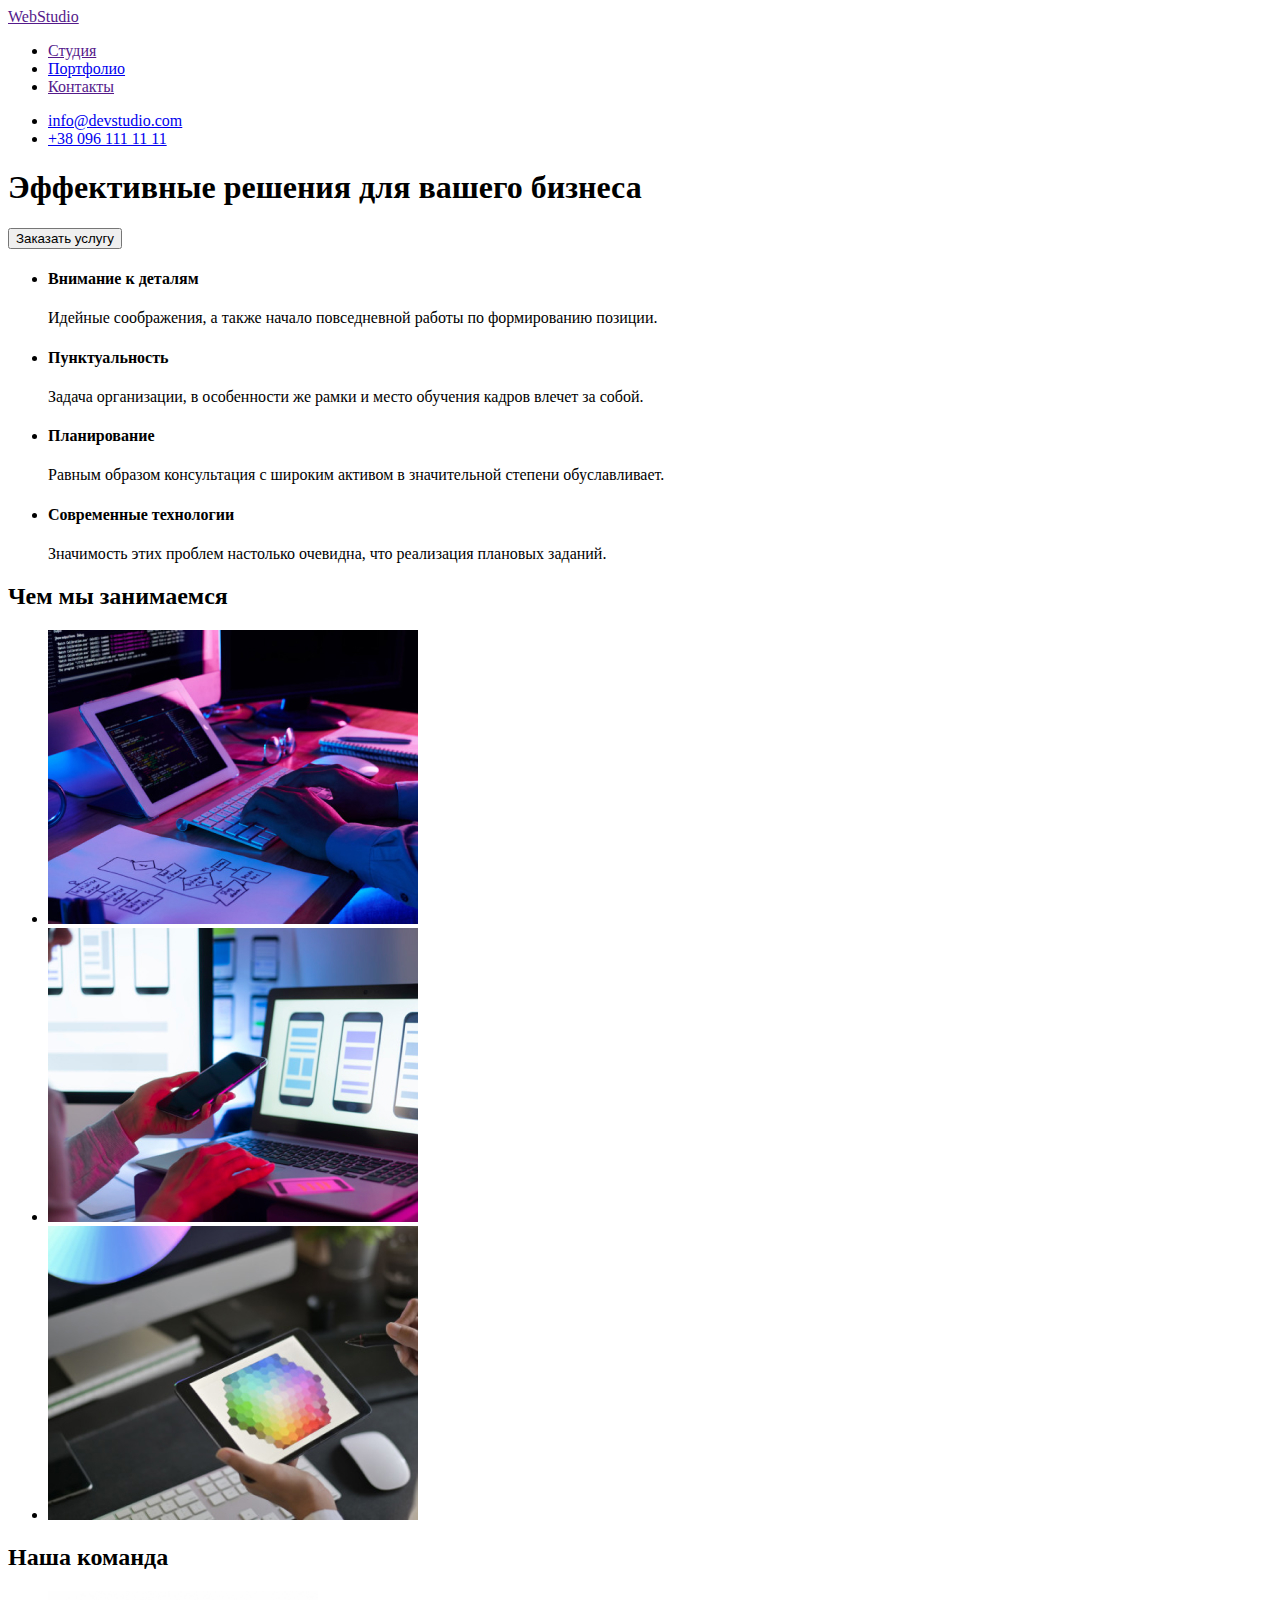
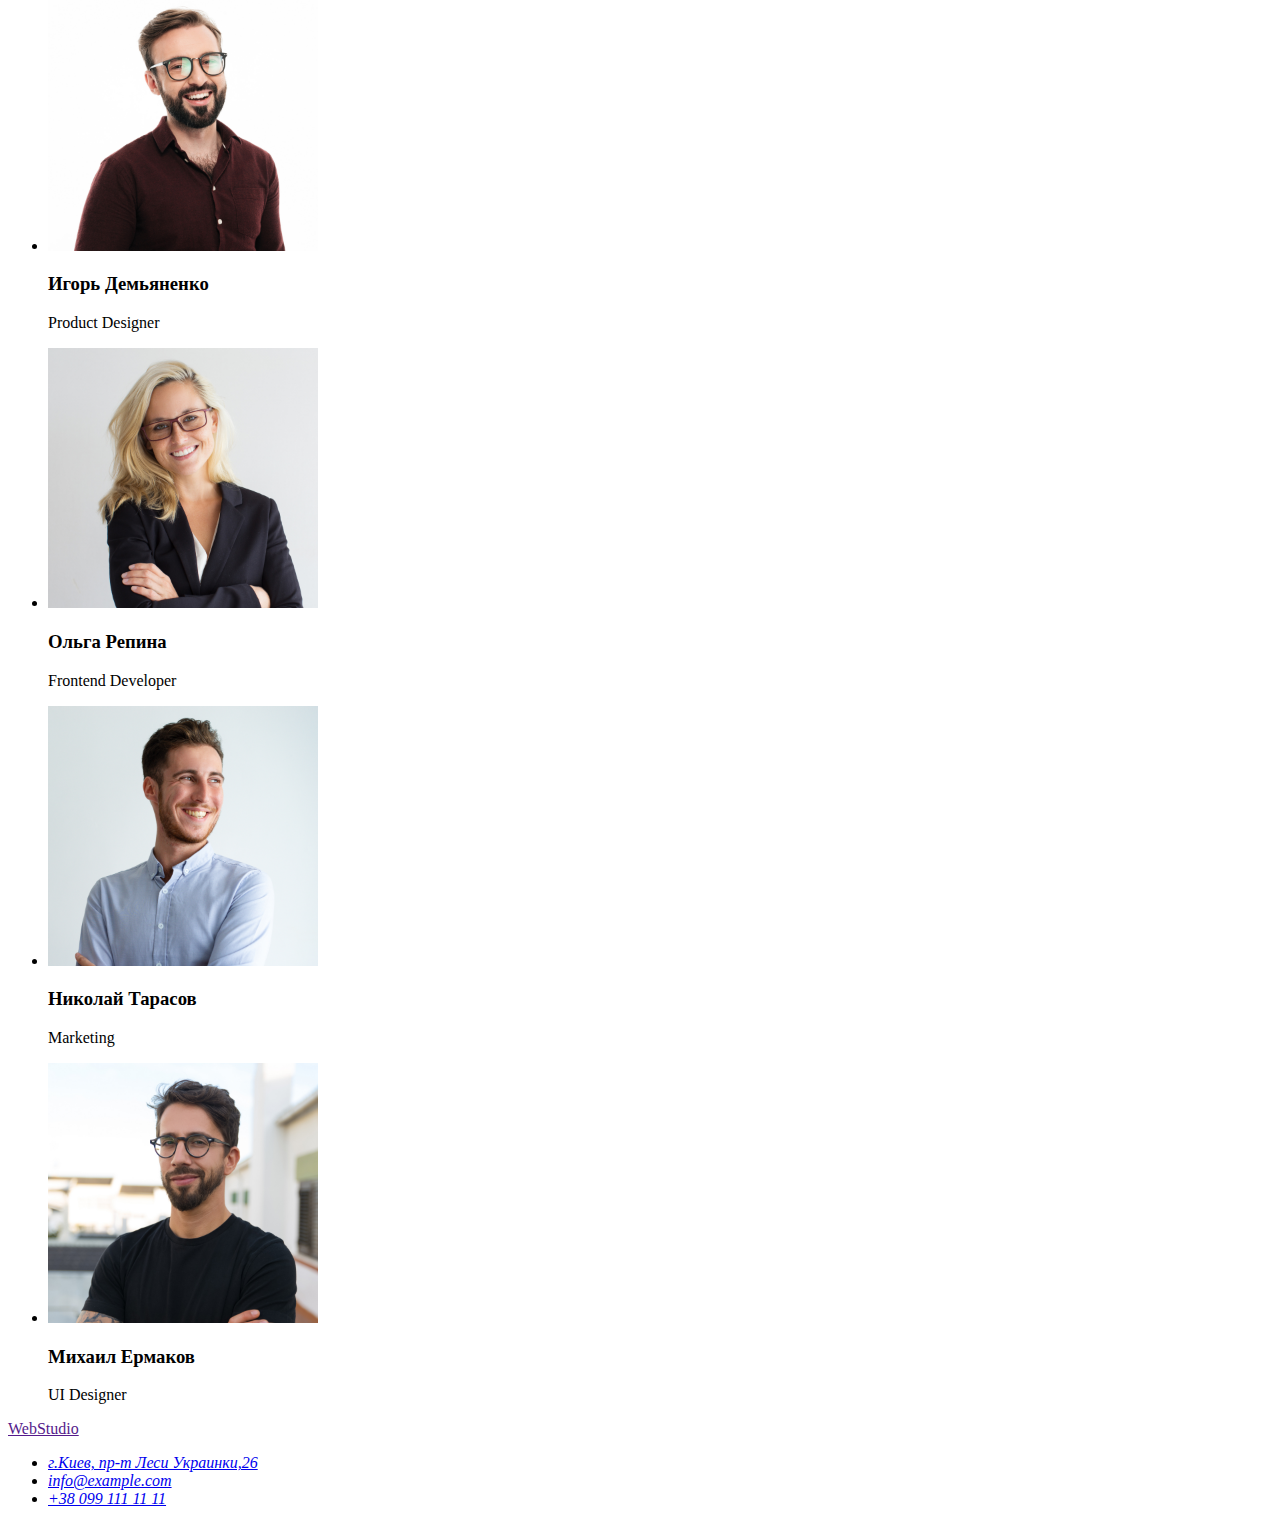
==== index.html @ 55330fe1 "create html view of portfolio page" ====
<!DOCTYPE html>
<html lang="ru">
  <head>
    <meta charset="UTF-8" />
    <meta http-equiv="X-UA-Compatible" content="IE=edge" />
    <meta name="viewport" content="width=device-width, initial-scale=1.0" />
    <link rel="stylesheet" href="/css/style.css">
    <title>Студия</title>
  </head>
  <body>
    <header>
      <a href="">WebStudio</a>
      <nav>
        <ul>
          <li>
            <a href="">Студия</a>
          </li>
          <li>
            <a href="/portfolio.html">Портфолио</a>
          </li>
          <li>
            <a href="">Контакты</a>
          </li>
        </ul>
      </nav>
      <ul>
        <li>
          <a href="mailto:info@devstudio.com">info@devstudio.com</a>
        </li>
        <li>
          <a href="tel:+380961111111">+38 096 111 11 11</a>
        </li>
      </ul>
    </header>
    <main>
      <h1>Эффективные решения для вашего бизнеса</h1>
      <button type="button">Заказать услугу</button>
      <section>
        <ul>
          <li>
            <h4>Внимание к деталям</h4>
            <p>
              Идейные соображения, а также начало повседневной работы по
              формированию позиции.
            </p>
          </li>
          <li>
            <h4>Пунктуальность</h4>
            <p>
              Задача организации, в особенности же рамки и место обучения кадров
              влечет за собой.
            </p>
          </li>
          <li>
            <h4>Планирование</h4>
            <p>
              Равным образом консультация с широким активом в значительной
              степени обуславливает.
            </p>
          </li>
          <li>
            <h4>Современные технологии</h4>
            <p>
              Значимость этих проблем настолько очевидна, что реализация
              плановых заданий.
            </p>
          </li>
        </ul>
      </section>
      <section>
        <h2>Чем мы занимаемся</h2>
        <ul>
          <li>
            <img src="./images/img1.jpg" alt="фото" width="370" height="294" />
          </li>
          <li>
            <img src="./images/img2.jpg" alt="фото" width="370" height="294" />
          </li>
          <li>
            <img src="./images/img3.jpg" alt="фото" width="370" height="294" />
          </li>
        </ul>
      </section>
      <section>
        <h2>Наша команда</h2>
        <ul>
          <li>
            <img
              src="./images/img4.jpg"
              alt="Фото Игоря"
              width="270"
              height="260"
            />
            <h3>Игорь Демьяненко</h3>
            <p lang="en">Product Designer</p>
          </li>
          <li>
            <img
              src="./images/img5.jpg"
              alt="Фото Ольги"
              width="270"
              height="260"
            />
            <h3>Ольга Репина</h3>
            <p lang="en">Frontend Developer</p>
          </li>
          <li>
            <img
              src="./images/img6.jpg"
              alt="Фото Николая"
              width="270"
              height="260"
            />
            <h3>Николай Тарасов</h3>
            <p lang="en">Marketing</p>
          </li>
          <li>
            <img
              src="./images/img7.jpg"
              alt="Фото Михаила"
              width="270"
              height="260"
            />
            <h3>Михаил Ермаков</h3>
            <p lang="en">UI Designer</p>
          </li>
        </ul>
      </section>
    </main>
    <footer>
      <a href="">WebStudio</a>
      <address>
        <ul>
          <li>
            <a href="https://goo.gl/maps/e4QjuGKhDgKKB4nHA"
              >г.Киев, пр-т Леси Украинки,26</a
            >
          </li>
          <li>
            <a href="mailto:info@example.com">info@example.com</a>
          </li>
          <li>
            <a href="tel:+380991111111" target="_blank">+38 099 111 11 11</a>
          </li>
        </ul>
      </address>
    </footer>
  </body>
</html>
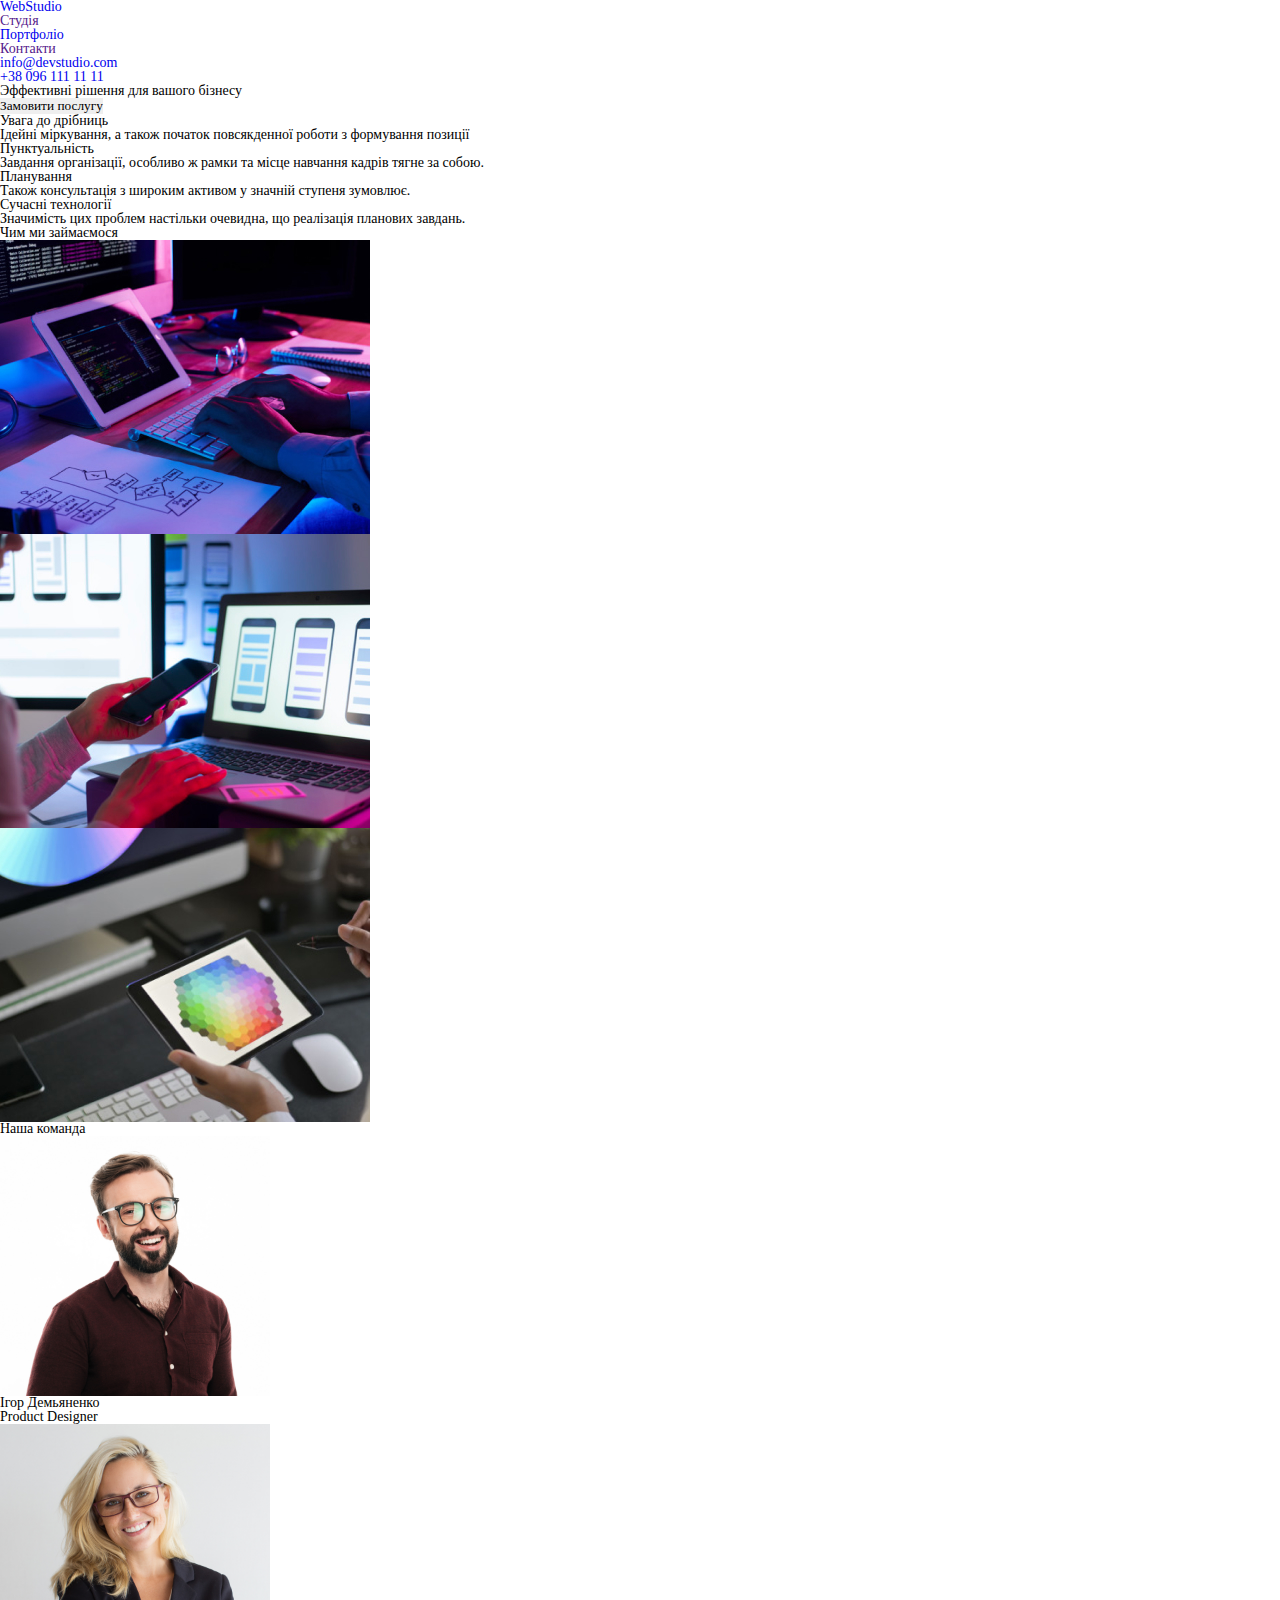
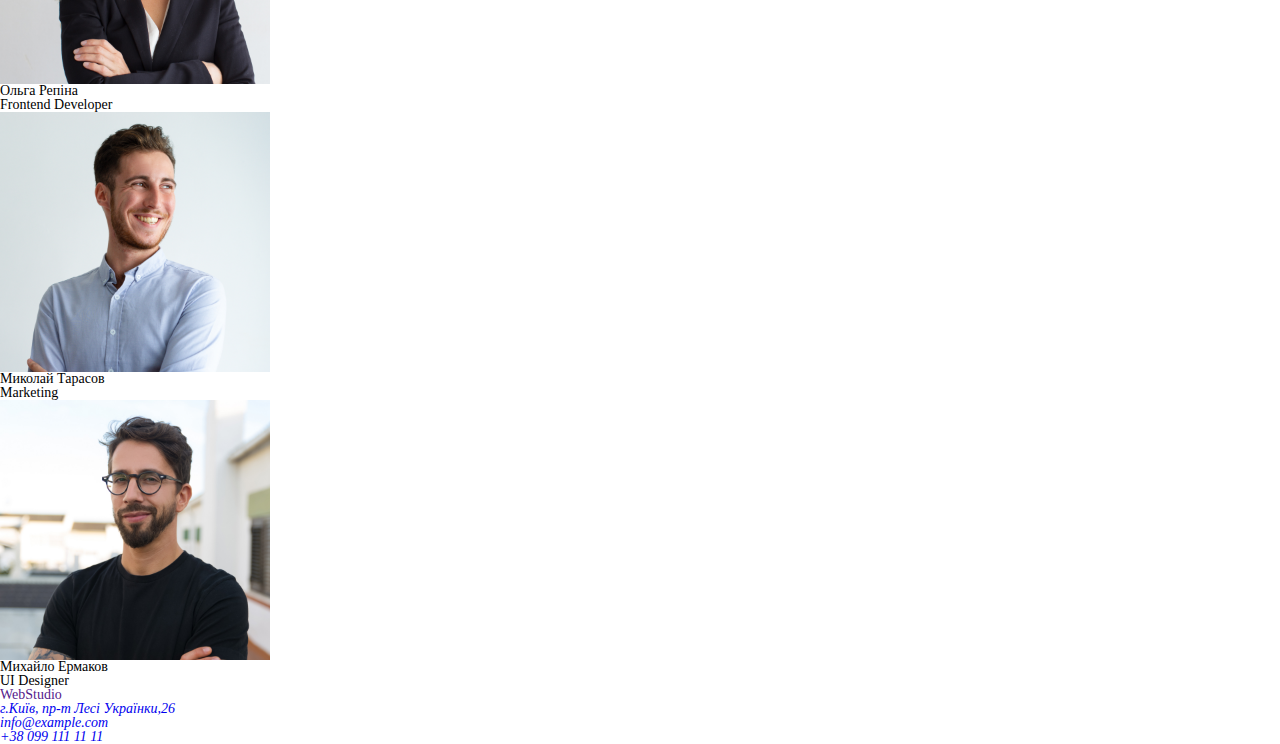
==== commit 6a3a6ac7: "ua lang" ====
--- a/index.html
+++ b/index.html
@@ -1,25 +1,25 @@
 <!DOCTYPE html>
-<html lang="ru">
+<html lang="uk">
   <head>
     <meta charset="UTF-8" />
     <meta http-equiv="X-UA-Compatible" content="IE=edge" />
     <meta name="viewport" content="width=device-width, initial-scale=1.0" />
-    <link rel="stylesheet" href="/css/style.css">
+    <link rel="stylesheet" href="./css/style.css">
     <title>Студия</title>
   </head>
   <body>
-    <header>
-      <a href="">WebStudio</a>
-      <nav>
+    <header class="page-header">
+      <a href="/" class="site-logo">WebStudio</a>
+      <nav class="header-nav">
         <ul>
           <li>
-            <a href="">Студия</a>
+            <a href="">Студія</a>
           </li>
           <li>
-            <a href="/portfolio.html">Портфолио</a>
+            <a href="./portfolio.html">Портфоліо</a>
           </li>
           <li>
-            <a href="">Контакты</a>
+            <a href="">Контакти</a>
           </li>
         </ul>
       </nav>
@@ -33,42 +33,42 @@
       </ul>
     </header>
     <main>
-      <h1>Эффективные решения для вашего бизнеса</h1>
-      <button type="button">Заказать услугу</button>
+      <h1>Эффективні рішення для вашого бізнесу</h1>
+      <button type="button">Замовити послугу</button>
       <section>
         <ul>
           <li>
-            <h4>Внимание к деталям</h4>
+            <h4>Увага до дрібниць</h4>
             <p>
-              Идейные соображения, а также начало повседневной работы по
-              формированию позиции.
+              Ідейні міркування, а також початок повсякденної роботи з
+              формування позиції
             </p>
           </li>
           <li>
-            <h4>Пунктуальность</h4>
+            <h4>Пунктуальність</h4>
             <p>
-              Задача организации, в особенности же рамки и место обучения кадров
-              влечет за собой.
+              Завдання організації, особливо ж рамки та місце навчання кадрів
+              тягне за собою.
             </p>
           </li>
           <li>
-            <h4>Планирование</h4>
+            <h4>Планування</h4>
             <p>
-              Равным образом консультация с широким активом в значительной
-              степени обуславливает.
+              Також консультація з широким активом у значній
+              ступеня зумовлює.
             </p>
           </li>
           <li>
-            <h4>Современные технологии</h4>
+            <h4>Сучасні технології</h4>
             <p>
-              Значимость этих проблем настолько очевидна, что реализация
-              плановых заданий.
+              Значимість цих проблем настільки очевидна, що реалізація
+              планових завдань.
             </p>
           </li>
         </ul>
       </section>
       <section>
-        <h2>Чем мы занимаемся</h2>
+        <h2>Чим ми займаємося</h2>
         <ul>
           <li>
             <img src="./images/img1.jpg" alt="фото" width="370" height="294" />
@@ -91,7 +91,7 @@
               width="270"
               height="260"
             />
-            <h3>Игорь Демьяненко</h3>
+            <h3>Ігор Демьяненко</h3>
             <p lang="en">Product Designer</p>
           </li>
           <li>
@@ -101,7 +101,7 @@
               width="270"
               height="260"
             />
-            <h3>Ольга Репина</h3>
+            <h3>Ольга Репіна</h3>
             <p lang="en">Frontend Developer</p>
           </li>
           <li>
@@ -111,7 +111,7 @@
               width="270"
               height="260"
             />
-            <h3>Николай Тарасов</h3>
+            <h3>Миколай Тарасов</h3>
             <p lang="en">Marketing</p>
           </li>
           <li>
@@ -121,7 +121,7 @@
               width="270"
               height="260"
             />
-            <h3>Михаил Ермаков</h3>
+            <h3>Михайло Ермаков</h3>
             <p lang="en">UI Designer</p>
           </li>
         </ul>
@@ -133,7 +133,7 @@
         <ul>
           <li>
             <a href="https://goo.gl/maps/e4QjuGKhDgKKB4nHA"
-              >г.Киев, пр-т Леси Украинки,26</a
+              >г.Київ, пр-т Лесі Українки,26</a
             >
           </li>
           <li>
--- a/css/style.css
+++ b/css/style.css
@@ -0,0 +1,37 @@
+*{
+    padding: 0;
+    margin: 0;
+    border: 0;
+    }
+    *,*:before,*:after{
+    -moz-box-sizing:border-box;
+    -webkit-box-sizing:border-box;
+    box-sizing: border-box;
+}
+    :focus,:active{outline: none;}
+    a:focus,a:active{outline: none;}
+   
+    nav,footer,header,aside{display:block;}
+    
+    html,body{
+        height: 100%;
+        width: 100%;
+        font-size: 100%;
+        line-height: 1;
+        font-size: 14px;
+        -ms-text-size-adjust:100%;
+        -moz-text-size-adjust: 100%;
+        -webkit-text-size-adjust:100%;
+        }
+
+        input,button,textarea{font-family: inherit;}
+
+        input:-ms-clear{display: none;}
+button{cursor: pointer;}
+button::-moz-focus-inner{padding:0;border:0;}
+a,a:visited{text-decoration: none;}
+a:hover{text-decoration: none;}
+ul li{list-style:none;}
+img{vertical-align: top;}
+
+h1,h2,h3,h3,h4,h5,h6{font-size: inherit;font-weight:400; }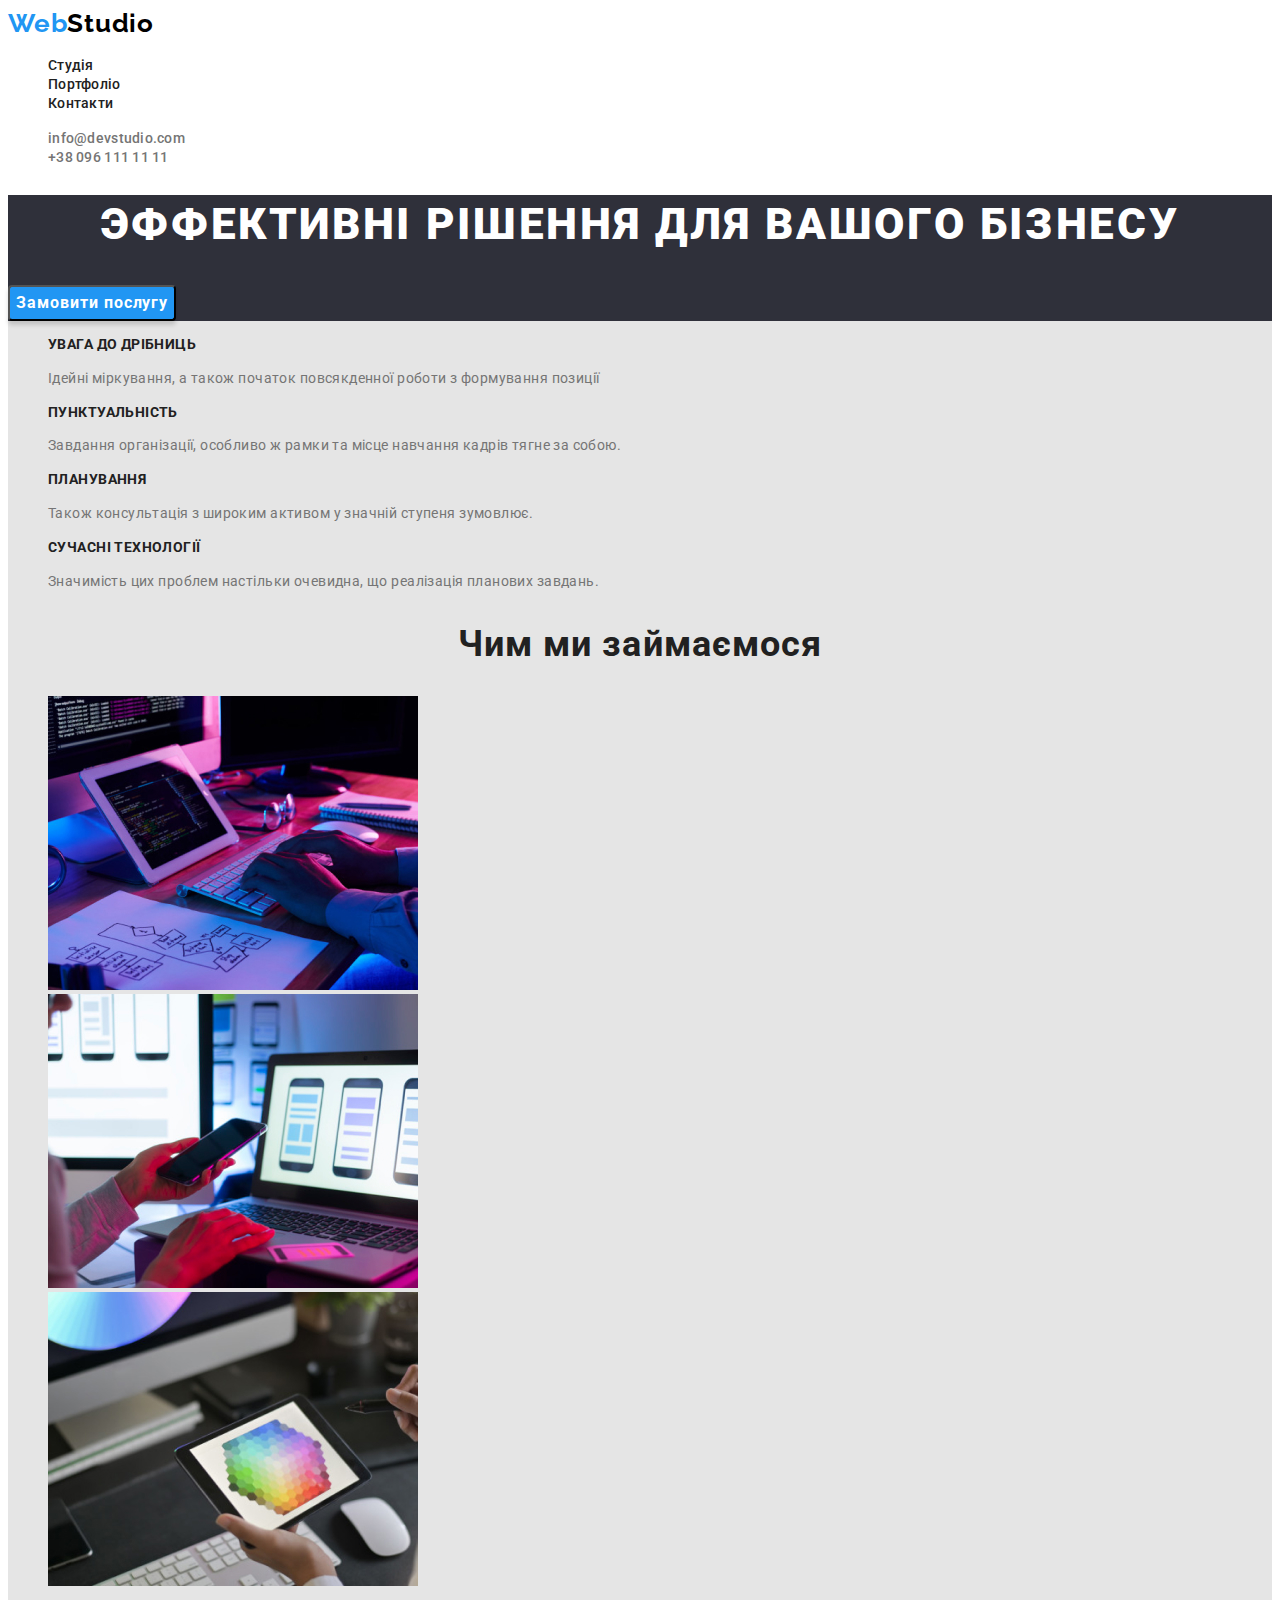
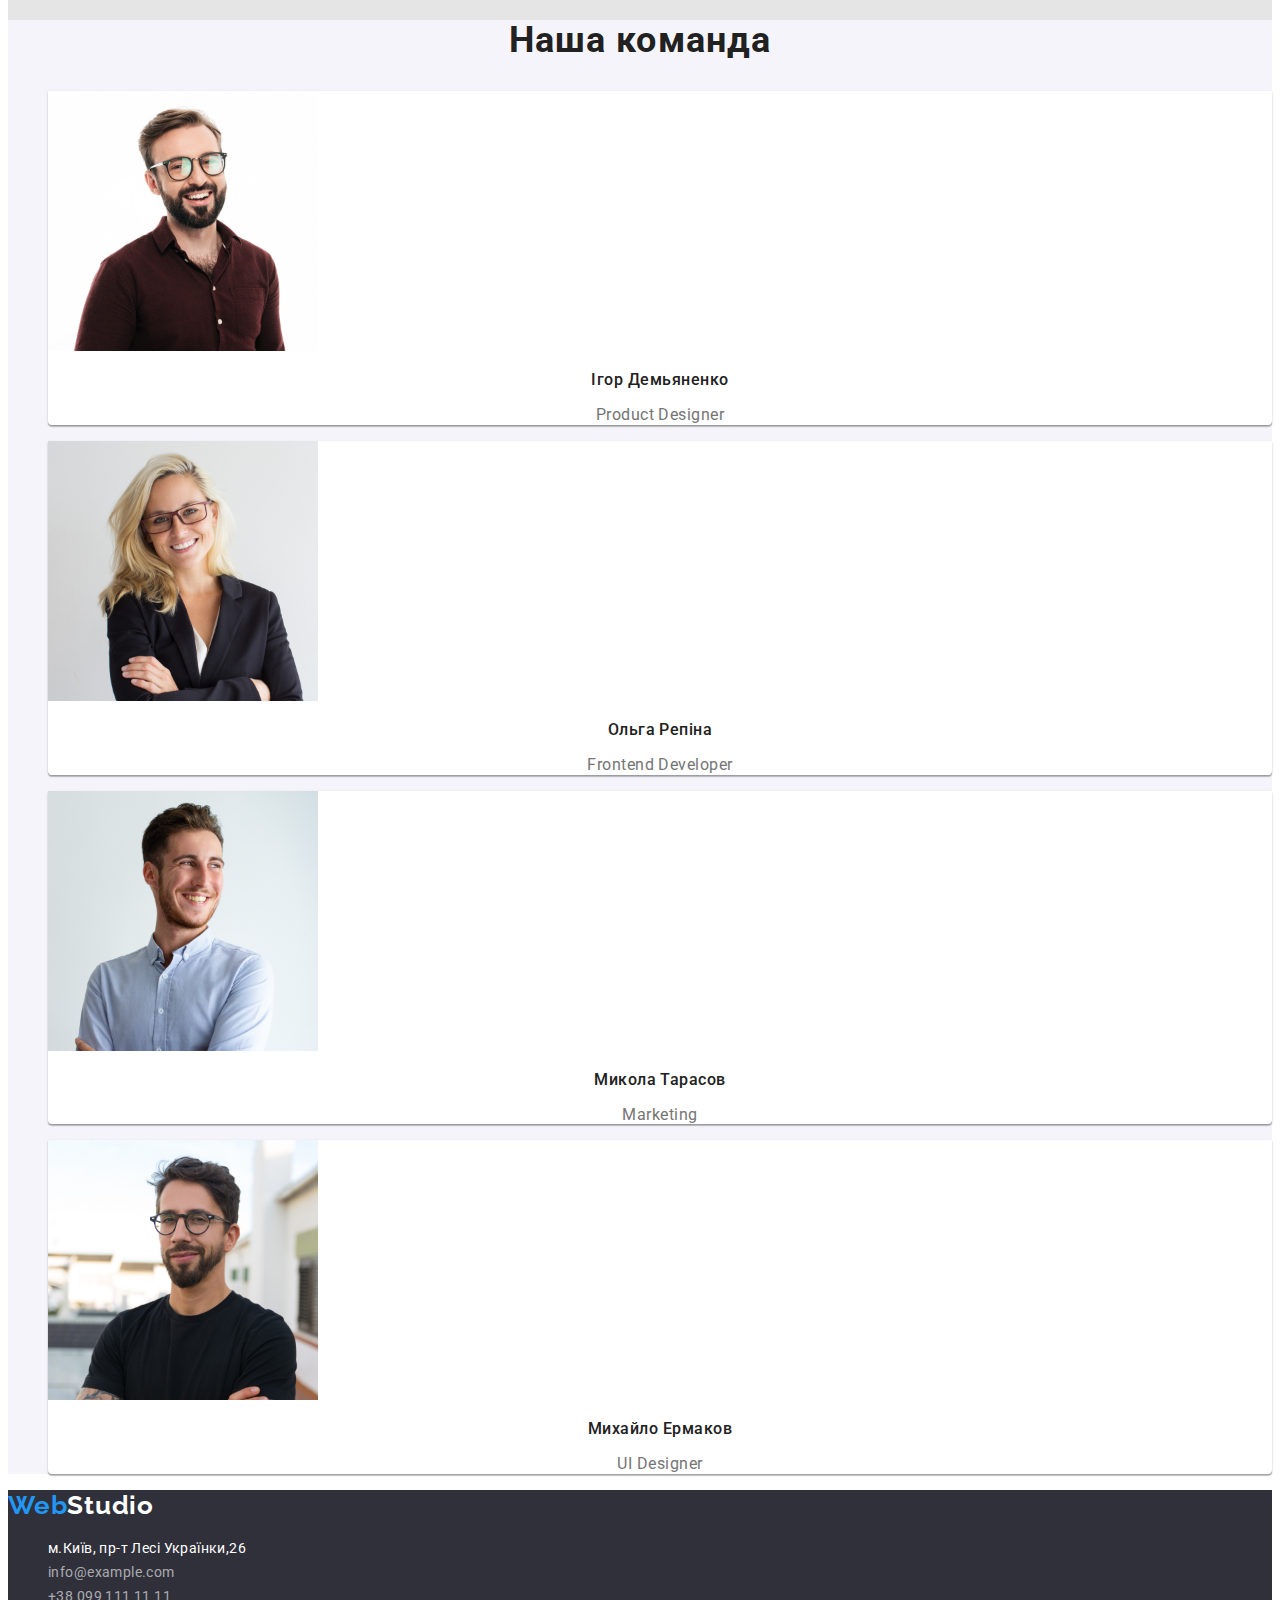
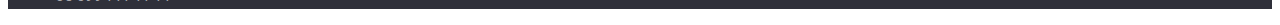
==== commit a50039b6: "updated" ====
--- a/index.html
+++ b/index.html
@@ -4,72 +4,84 @@
     <meta charset="UTF-8" />
     <meta http-equiv="X-UA-Compatible" content="IE=edge" />
     <meta name="viewport" content="width=device-width, initial-scale=1.0" />
-    <link rel="stylesheet" href="./css/style.css">
-    <title>Студия</title>
+    <link rel="preconnect" href="https://fonts.googleapis.com" />
+    <link rel="preconnect" href="https://fonts.gstatic.com" crossorigin />
+    <link
+      href="https://fonts.googleapis.com/css2?family=Raleway:wght@700&family=Roboto:wght@400;500;700;900&display=swap"
+      rel="stylesheet"
+    />
+    <link rel="stylesheet" href="./css/style.css" />
+    <title>Студія</title>
   </head>
   <body>
     <header class="page-header">
-      <a href="/" class="site-logo">WebStudio</a>
-      <nav class="header-nav">
-        <ul>
+      <a href="index.html" class="site-logo"
+        ><span class="web-logo-part">Web</span>Studio</a
+      >
+      <nav>
+        <ul class="site-nav-list">
           <li>
-            <a href="">Студія</a>
+            <a class="link" href="/index.html">Студія</a>
           </li>
           <li>
-            <a href="./portfolio.html">Портфоліо</a>
+            <a class="link" href="./portfolio.html">Портфоліо</a>
           </li>
           <li>
-            <a href="">Контакти</a>
+            <a class="link" href="">Контакти</a>
           </li>
         </ul>
       </nav>
-      <ul>
+      <ul class="contact-links">
         <li>
-          <a href="mailto:info@devstudio.com">info@devstudio.com</a>
+          <a class="link" href="mailto:info@devstudio.com"
+            >info@devstudio.com</a
+          >
         </li>
         <li>
-          <a href="tel:+380961111111">+38 096 111 11 11</a>
+          <a class="link" href="tel:+380961111111">+38 096 111 11 11</a>
         </li>
       </ul>
     </header>
     <main>
-      <h1>Эффективні рішення для вашого бізнесу</h1>
-      <button type="button">Замовити послугу</button>
-      <section>
-        <ul>
+      <section class="hero">
+        <h1 class="hero-title">Эффективні рішення для вашого бізнесу</h1>
+        <button type="button" class="hero-btn">Замовити послугу</button>
+      </section>
+      <section class="benefits">
+        <h2 hidden class="section-title"></h2>
+        <ul class="benefits-list">
           <li>
-            <h4>Увага до дрібниць</h4>
-            <p>
+            <h3 class="title">Увага до дрібниць</h3>
+            <p class="text">
               Ідейні міркування, а також початок повсякденної роботи з
               формування позиції
             </p>
           </li>
           <li>
-            <h4>Пунктуальність</h4>
-            <p>
+            <h3 class="title">Пунктуальність</h3>
+            <p class="text">
               Завдання організації, особливо ж рамки та місце навчання кадрів
               тягне за собою.
             </p>
           </li>
           <li>
-            <h4>Планування</h4>
-            <p>
-              Також консультація з широким активом у значній
-              ступеня зумовлює.
+            <h3 class="title">Планування</h3>
+            <p class="text">
+              Також консультація з широким активом у значній ступеня зумовлює.
             </p>
           </li>
           <li>
-            <h4>Сучасні технології</h4>
-            <p>
-              Значимість цих проблем настільки очевидна, що реалізація
-              планових завдань.
+            <h3 class="title">Сучасні технології</h3>
+            <p class="text">
+              Значимість цих проблем настільки очевидна, що реалізація планових
+              завдань.
             </p>
           </li>
         </ul>
       </section>
-      <section>
-        <h2>Чим ми займаємося</h2>
-        <ul>
+      <section class="services">
+        <h2 class="section-title">Чим ми займаємося</h2>
+        <ul class="services-list">
           <li>
             <img src="./images/img1.jpg" alt="фото" width="370" height="294" />
           </li>
@@ -81,66 +93,66 @@
           </li>
         </ul>
       </section>
-      <section>
-        <h2>Наша команда</h2>
-        <ul>
-          <li>
+      <section class="team">
+        <h2 class="section-title">Наша команда</h2>
+        <ul class="team-list">
+          <li class="team-member">
             <img
               src="./images/img4.jpg"
               alt="Фото Игоря"
               width="270"
               height="260"
             />
-            <h3>Ігор Демьяненко</h3>
-            <p lang="en">Product Designer</p>
+            <h3 class="title">Ігор Демьяненко</h3>
+            <p class="text" lang="en">Product Designer</p>
           </li>
-          <li>
+          <li class="team-member">
             <img
               src="./images/img5.jpg"
               alt="Фото Ольги"
               width="270"
               height="260"
             />
-            <h3>Ольга Репіна</h3>
-            <p lang="en">Frontend Developer</p>
+            <h3 class="title">Ольга Репіна</h3>
+            <p class="text" lang="en">Frontend Developer</p>
           </li>
-          <li>
+          <li class="team-member">
             <img
               src="./images/img6.jpg"
               alt="Фото Николая"
               width="270"
               height="260"
             />
-            <h3>Миколай Тарасов</h3>
-            <p lang="en">Marketing</p>
+            <h3 class="title">Микола Тарасов</h3>
+            <p class="text" lang="en">Marketing</p>
           </li>
-          <li>
+          <li class="team-member">
             <img
               src="./images/img7.jpg"
               alt="Фото Михаила"
               width="270"
               height="260"
             />
-            <h3>Михайло Ермаков</h3>
-            <p lang="en">UI Designer</p>
+            <h3 class="title">Михайло Ермаков</h3>
+            <p class="text" lang="en">UI Designer</p>
           </li>
         </ul>
       </section>
     </main>
-    <footer>
-      <a href="">WebStudio</a>
+    <footer class="footer">
+      <a href="index.html" class="footer-logo"><span class="web-logo-part">Web</span>Studio</a>
       <address>
-        <ul>
+        <ul class="address-list">
           <li>
-            <a href="https://goo.gl/maps/e4QjuGKhDgKKB4nHA"
-              >г.Київ, пр-т Лесі Українки,26</a
+            <a class="footer-address-link" href="https://goo.gl/maps/e4QjuGKhDgKKB4nHA" target="_blank" rel="noopener norefferer nofollow"
+              >м.Київ, пр-т Лесі Українки,26</a
             >
           </li>
           <li>
-            <a href="mailto:info@example.com">info@example.com</a>
+            <a class="link" href="mailto:info@example.com">info@example.com</a>
           </li>
           <li>
-            <a href="tel:+380991111111" target="_blank">+38 099 111 11 11</a>
+            <a class="link" href="tel:+380991111111" target="_blank">+38 099 111 11 11</a>
           </li>
         </ul>
       </address>
--- a/css/style.css
+++ b/css/style.css
@@ -1,37 +1,230 @@
-*{
-    padding: 0;
-    margin: 0;
-    border: 0;
+:root{
+    --title-main-color:#212121;
+    --logo-secondary-color:#2196F3;
+    --title-text-color:#757575;
+}
+
+body{
+    font-family: 'Roboto', sans-serif;
+    color: #757575;
+}
+h1,h2,h3{
+    color:var(--title-main-color);
+}
+ul{
+    list-style: none;
+}
+
+/* Header */
+
+.page_header{
+    background: #FFFFFF;
+} 
+.site-logo{
+    font-family: 'Raleway';
+    font-weight: 700;
+    font-size: 26px;
+    line-height: 1.19;
+    letter-spacing: 0.03em;
+    color: black;
+    text-decoration: none;
+}
+.web-logo-part{
+    color: var(--logo-secondary-color); 
+}
+.site-nav-list .link{
+    font-weight: 500;
+    font-size: 14px;
+    line-height: 1.14;
+    letter-spacing: 0.02em;
+    color:var(--title-main-color);
+    text-decoration: none;
+}
+.site-nav-list .link:hover,
+.site-nav-list .link:focus{
+    color:var(--logo-secondary-color);
+}
+
+.contact-links .link{
+    font-weight: 500;
+    font-size: 14px;
+    line-height: 1.14;
+    letter-spacing: 0.02em;
+    color:var(--title-text-color);
+    text-decoration: none;
+}
+.contact-links .link:hover,
+.contact-links .link:focus{
+    color: var(--logo-secondary-color);
+}
+
+/* Hero */
+.hero{
+    background: #2F303A;
+}
+.hero-title{
+    font-weight: 900;
+    font-size: 44px;
+    line-height: 1.36;
+    text-align: center;
+    letter-spacing: 0.06em;
+    text-transform: uppercase;
+    color: #FFFFFF;
+}
+.hero-btn{
+    font-weight: 700;
+    font-size: 16px;
+    font-family: inherit;
+    line-height: 1.87;
+    display: flex;
+    align-items: center;
+    text-align: center;
+    letter-spacing: 0.06em;
+    cursor: pointer;
+    color: #FFFFFF;
+    background: var(--logo-secondary-color);
+    box-shadow: 0px 4px 4px rgba(0, 0, 0, 0.15);
+    border-radius: 4px;
+}
+.hero-btn:hover,
+.hero-btn:focus{
+    color:black;
+    background-color: #FFFFFF;
+}
+
+/* Our benefits */
+main{
+    background: #E5E5E5;
+}
+.benefits-list .title{
+    font-weight: 700;
+    font-size: 14px;
+    line-height: 1.14;
+    letter-spacing: 0.03em;
+    text-transform: uppercase;
+}
+.benefits-list .text{
+    font-size: 14px;
+    line-height: 1.71;
+    letter-spacing: 0.03em;
+    color: var(--title-text-color);
+}
+ 
+/* What are we doing */
+
+.section-title{
+    font-weight: 700;
+    font-size: 36px;
+    line-height: 1.16;
+    text-align: center;
+    letter-spacing: 0.03em;
+    color: var(--title-main-color);
+}
+
+/* Our Team */
+.team{
+    background: #F5F4FA;
+}
+.team-list .team-member{
+    background: #FFFFFF;
+    box-shadow: 0px 1px 3px rgba(0, 0, 0, 0.12), 0px 1px 1px rgba(0, 0, 0, 0.14), 0px 2px 1px rgba(0, 0, 0, 0.2);
+    border-radius: 0px 0px 4px 4px;
+}
+.team-list .title{
+    font-weight: 500;
+    font-size: 16px;
+    line-height: 1.18;
+    text-align: center;
+    letter-spacing: 0.03em;
+    color: var(--title-main-color);
+}
+.team-list .text{
+    font-size: 16px;
+    line-height: 1.18;
+    text-align: center;
+    letter-spacing: 0.03em;
+    color: var(--title-text-color);
+}
+
+/* Footer */
+.footer{
+    background: #2F303A;
+}
+.footer-logo{
+    font-family: 'Raleway',sans-serif;
+    font-weight: 700;
+    font-size: 26px;
+    line-height: 1.19;
+    letter-spacing: 0.03em;
+    color: #FFFFFF;
+    text-decoration: none;
+}
+.web-logo-part{
+    color:var(--logo-secondary-color);
+}
+.address-list .footer-address-link{
+    font-size: 14px;
+    line-height: 1.71;
+    letter-spacing: 0.03em;
+    color: #FFFFFF;
+    text-decoration: none;
+    font-style: normal;
+}
+.address-list .footer-address-link:hover,
+.address-list .footer-address-link:focus{
+    color: var(--logo-secondary-color);
+}
+.address-list .link{
+    font-size: 14px;
+    line-height: 1.71;
+    letter-spacing: 0.03em;
+    color: rgba(255, 255, 255, 0.6);
+    text-decoration: none;
+    font-style: normal;
+}
+.address-list .link:hover,
+.address-list .link:focus{
+    color: var(--logo-secondary-color);
+}
+
+/* Portfolio */
+.portfolio-main{
+    background: #FFFFFF;
+}
+
+/* Buttons */
+.buttons-list .filtr-btn{
+    font-family: inherit;
+    font-weight: 500;
+    font-size: 16px;
+    line-height: 1.62;
+   text-align: center;
+    letter-spacing: 0.03em;
+    color:var(--title-main-color)
+    background: #F5F4FA;
+    border-radius:4px;
+    cursor: pointer; 
+}
+
+.buttons-list .filtr-btn:hover,
+.buttons-list .filtr-btn:focus{
+  background-color:var(--logo-secondary-color);
+  color:#FFFFFF;  
+}
+ .filtr-items-list .filtr-item-title{
+    font-weight: 700;
+    font-size: 18px;
+    line-height: 2;
+    letter-spacing: 0.06em;
+    color:var(--title-main-color)
     }
-    *,*:before,*:after{
-    -moz-box-sizing:border-box;
-    -webkit-box-sizing:border-box;
-    box-sizing: border-box;
-}
-    :focus,:active{outline: none;}
-    a:focus,a:active{outline: none;}
-   
-    nav,footer,header,aside{display:block;}
-    
-    html,body{
-        height: 100%;
-        width: 100%;
-        font-size: 100%;
-        line-height: 1;
-        font-size: 14px;
-        -ms-text-size-adjust:100%;
-        -moz-text-size-adjust: 100%;
-        -webkit-text-size-adjust:100%;
-        }
-
-        input,button,textarea{font-family: inherit;}
-
-        input:-ms-clear{display: none;}
-button{cursor: pointer;}
-button::-moz-focus-inner{padding:0;border:0;}
-a,a:visited{text-decoration: none;}
-a:hover{text-decoration: none;}
-ul li{list-style:none;}
-img{vertical-align: top;}
-
-h1,h2,h3,h3,h4,h5,h6{font-size: inherit;font-weight:400; }+    .filtr-items-list .filtr-item-text{
+    font-size: 16px;
+    line-height: 1.87;
+    letter-spacing: 0.03em;
+    color: var(--title-text-color);
+}
+.filtr-items-list .item{
+    background: #FFFFFF;
+    border: 1px solid #EEEEEE;
+}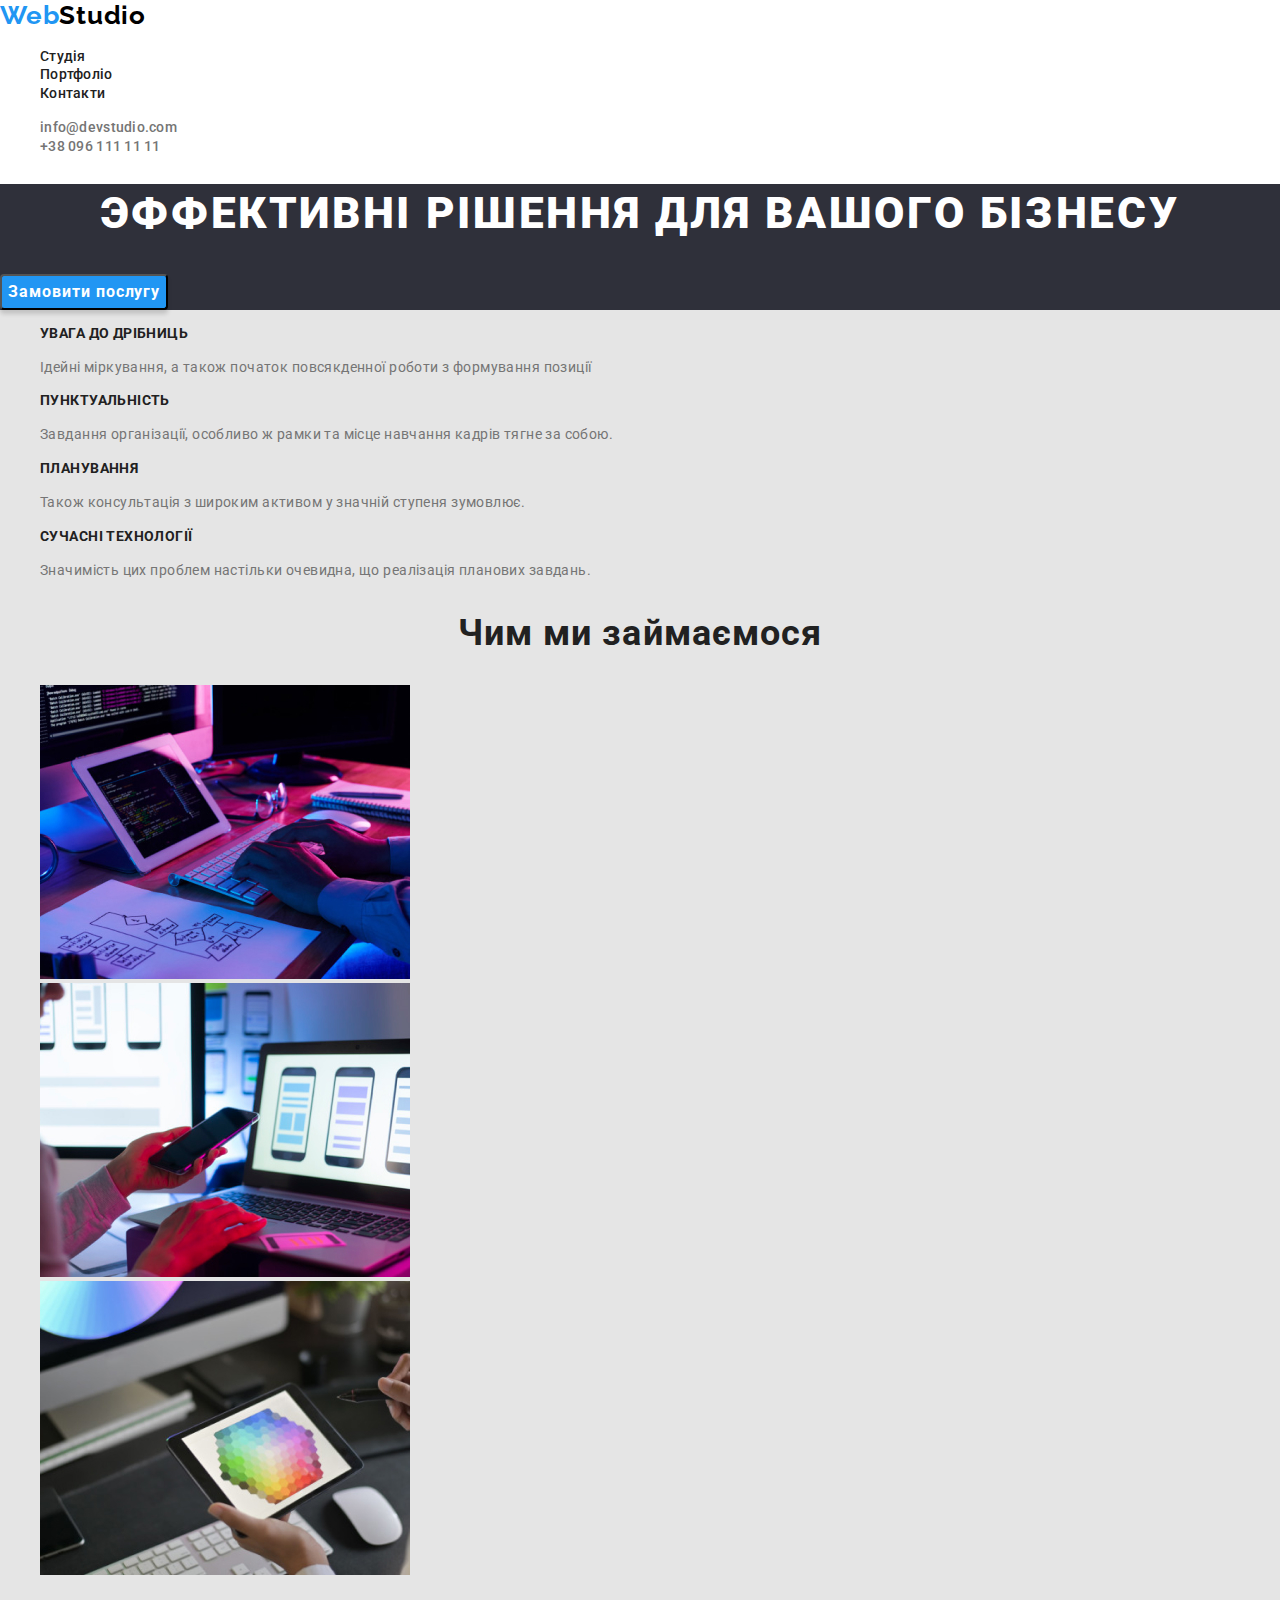
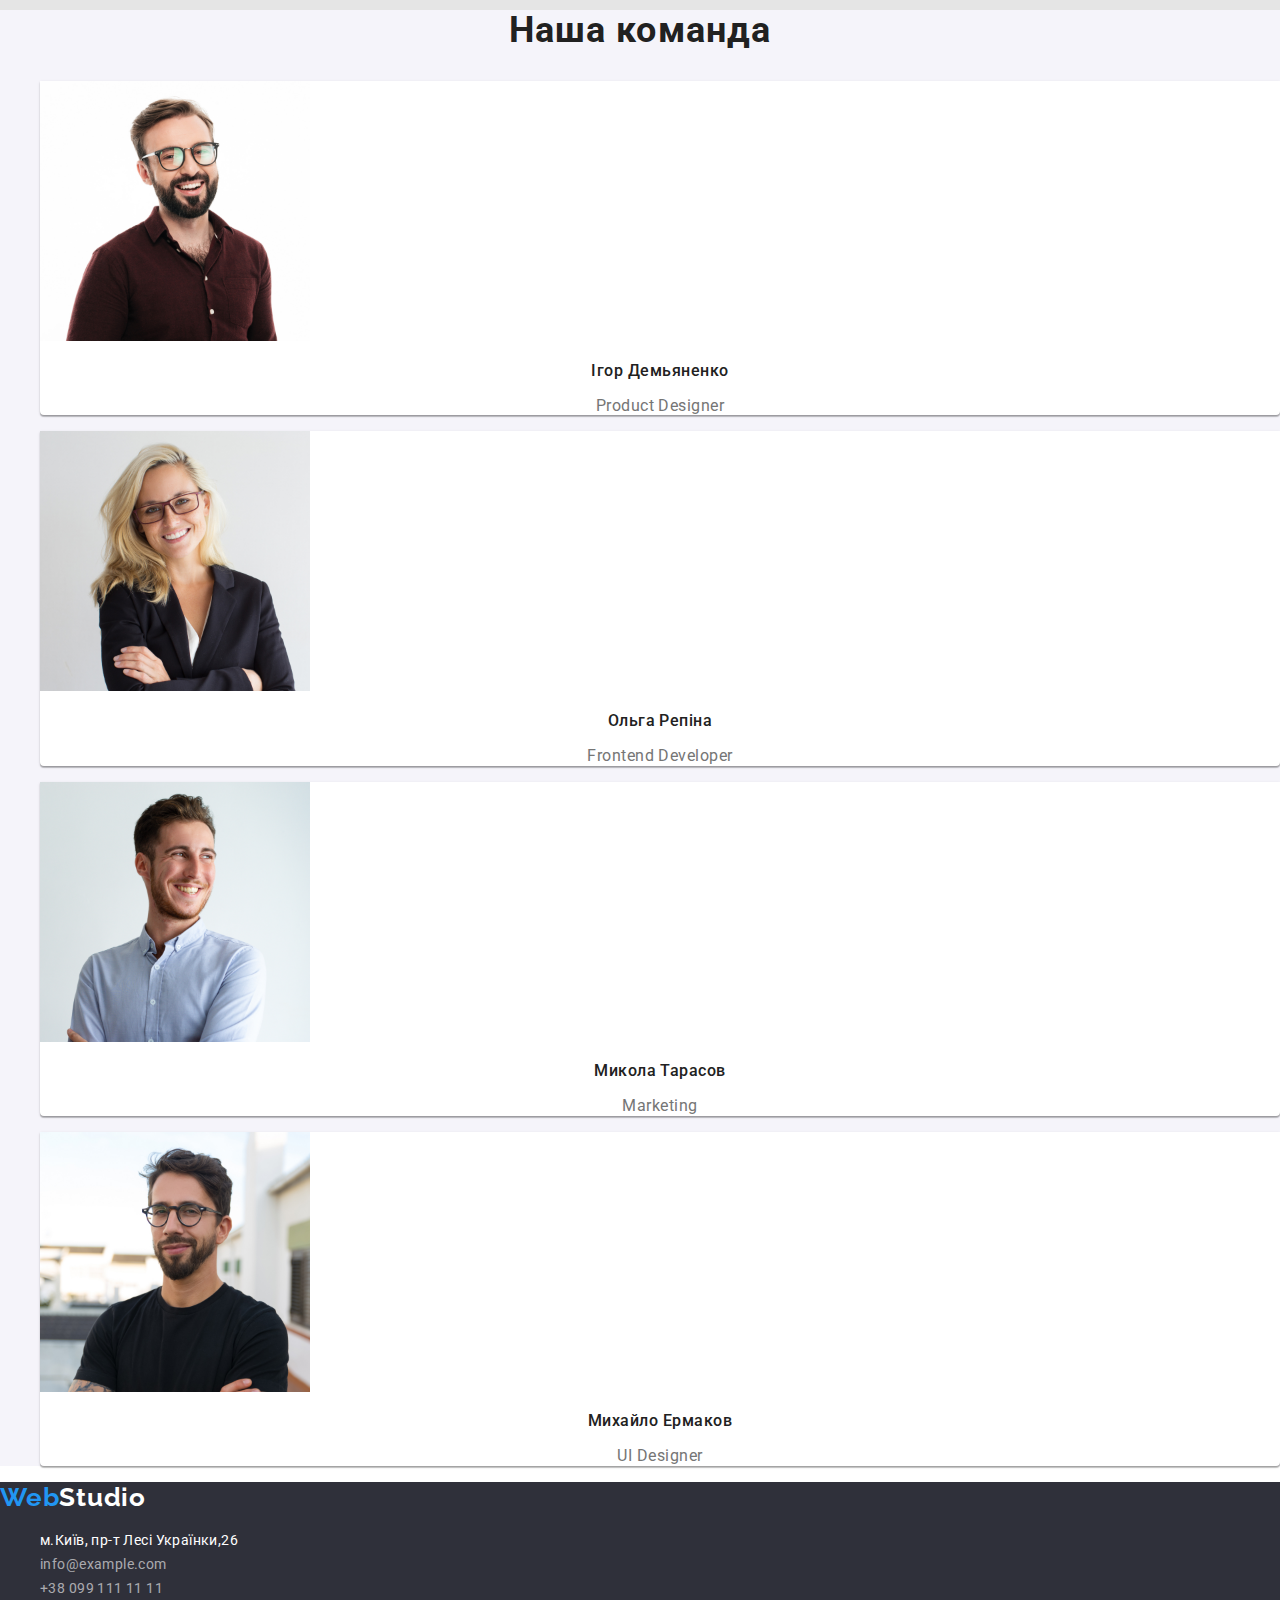
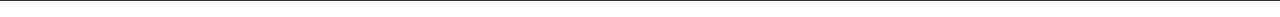
==== commit 65336125: "Update index.html" ====
--- a/index.html
+++ b/index.html
@@ -4,6 +4,10 @@
     <meta charset="UTF-8" />
     <meta http-equiv="X-UA-Compatible" content="IE=edge" />
     <meta name="viewport" content="width=device-width, initial-scale=1.0" />
+    <link
+      rel="stylesheet"
+      href="https://cdnjs.cloudflare.com/ajax/libs/modern-normalize/1.0.0/modern-normalize.min.css"
+    />
     <link rel="preconnect" href="https://fonts.googleapis.com" />
     <link rel="preconnect" href="https://fonts.gstatic.com" crossorigin />
     <link
@@ -15,13 +19,13 @@
   </head>
   <body>
     <header class="page-header">
-      <a href="index.html" class="site-logo"
+      <a href="./index.html" class="site-logo"
         ><span class="web-logo-part">Web</span>Studio</a
       >
       <nav>
         <ul class="site-nav-list">
           <li>
-            <a class="link" href="/index.html">Студія</a>
+            <a class="link" href="./index.html">Студія</a>
           </li>
           <li>
             <a class="link" href="./portfolio.html">Портфоліо</a>
@@ -140,11 +144,17 @@
       </section>
     </main>
     <footer class="footer">
-      <a href="index.html" class="footer-logo"><span class="web-logo-part">Web</span>Studio</a>
+      <a href="./index.html" class="footer-logo"
+        ><span class="web-logo-part">Web</span>Studio</a
+      >
       <address>
         <ul class="address-list">
           <li>
-            <a class="footer-address-link" href="https://goo.gl/maps/e4QjuGKhDgKKB4nHA" target="_blank" rel="noopener norefferer nofollow"
+            <a
+              class="footer-address-link"
+              href="https://goo.gl/maps/e4QjuGKhDgKKB4nHA"
+              target="_blank"
+              rel="noopener norefferer nofollow"
               >м.Київ, пр-т Лесі Українки,26</a
             >
           </li>
@@ -152,7 +162,9 @@
             <a class="link" href="mailto:info@example.com">info@example.com</a>
           </li>
           <li>
-            <a class="link" href="tel:+380991111111" target="_blank">+38 099 111 11 11</a>
+            <a class="link" href="tel:+380991111111" target="_blank"
+              >+38 099 111 11 11</a
+            >
           </li>
         </ul>
       </address>
